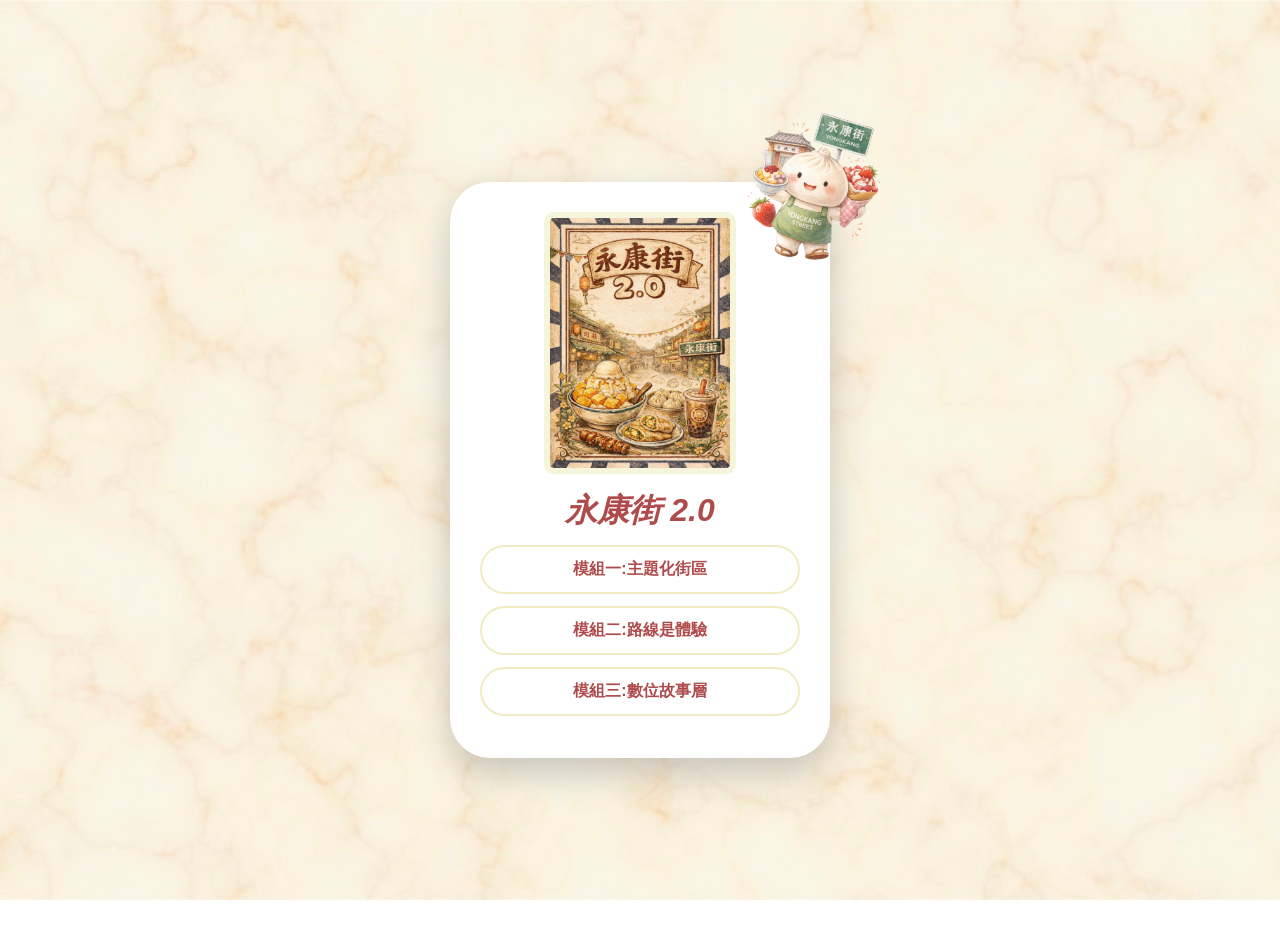
==== index.html @ 4e1fce0c "Add files via upload" ====
<!DOCTYPE html>
<html lang="zh-TW">
<head>
    <meta charset="UTF-8">
    <meta name="viewport" content="width=device-width, initial-scale=1.0">
    <title>永康街 2.0</title>
    <link rel="stylesheet" href="css/main.css">
</head>
<body>

    <div class="card">
        <img src="images/新海報.jpg" class="profile-img" alt="我的頭貼">
        <div class="aa">
        <h1><span class="highlight">永康街 2.0</span></h1>
        </div>
       

        <div class="links">
            <a href="about.html">模組一:主題化街區</a>
            <a href="MyDreams.html">模組二:路線是體驗</a>
            <a href="dreamStarter.html">模組三:數位故事層</a>
        </div>
    </div>

</body>
</html>
---- css/main.css ----
/* 基礎外觀 */
body {
    background-image: url('../images/米色.jpg');
    background-size: cover;
    background-repeat: no-repeat;
    background-attachment: fixed;
    font-family: "微軟正黑體", "Microsoft JhengHei", sans-serif;
    display: flex;
    justify-content: center;
    align-items: center;
    min-height: 100vh;
    margin: 0;
    padding: 20px;
}

/* 卡片框架 */
.card {
    background: white;
    /* 改成 90%，在手機上會留一點邊邊；但在電腦上最大只會到 380px */
    width: 90%; 
    max-width: 380px; 
    
    padding: 30px;
    border-radius: 40px;
    box-shadow: 0 15px 35px rgba(127, 126, 126, 0.4);
    text-align: center;
    box-sizing: border-box; /* 確保 padding 不會把卡片撐破 */
}

/* 首頁大頭貼 */
.profile-img {
    width: 180px;
    height: 250px;
    border-radius: 10px; /* Adjust border-radius for a rectangular shape */
    border: 6px solid #F5F5DC;
    object-fit: cover;
    margin-bottom: 20px;
    transition: 0.5s;
}

.profile-img:hover {
    transform: scale(1.08); 
    box-shadow: 0 0 30px 5px rgba(195, 195, 195, 0.8);
}

/* 文字風格 */
h1, h2 { color: #AF4B4B; margin-bottom: 10px; }
p { color: #AF4B4B; line-height: 1.6; margin: 5px 0; }
.highlight { color: #AF4B4B; font-weight: bold; }

.aa{
    margin-top: -30px;
    font-style: italic;
}

/* 按鈕選單樣式 (首頁與返回鍵共用) */
.links a, .back-btn {
    display: block;
    text-decoration: none;
    background: #fff;
    color: #AF4B4B;
    padding: 12px;
    margin: 12px 0;
    border-radius: 50px;
    border: 2px solid  #f0ebc1;
    font-weight: bold;
    transition: 0.3s;
}

.links a:hover, .back-btn:hover {
    transform: translateY(-5px); /* 往上跳一下 */
    background: #b5a65b;
    color: white;
    box-shadow: 0 5px 15px rgba(248, 244, 196, 0.5);
}

/* 分頁內容排版  */
.section-title {
    border-bottom: 2px dashed #ffcad4;
    padding-bottom: 10px;
    margin-bottom: 20px;
    display: inline-block;
}

ul {
    text-align: left;
    color: #AF4B4B;
    padding-left: 20px;
    list-style: none;
}

li { margin-bottom: 10px; }
li::before { content: "🌸 "; color: #AF4B4B; } /* 用小花當列表符號 */

/*照片展示*/
.polaroid-gallery {
    display: flex;
    flex-wrap: wrap;         /* 空間不夠會自動換行 */
    justify-content: center; /* 居中對齊 */
    gap: 15px;               /* 照片間距 */
    margin: 25px 0;
}

.polaroid-item {
    background: white;
    padding: 6px 6px 22px 6px; /* 底部留白多一點像拍立得 */
    box-shadow: 0 4px 10px rgba(0,0,0,0.1);
    transition: all 0.3s ease;
    width: 90px;             /* 縮小寬度，讓卡片塞得下 */
    box-sizing: border-box;
}

.polaroid-item img {
    width: 100%;             /* 圖片填滿小卡片 */
    height: 90px;            /* 固定高度讓照片整齊 */
    object-fit: cover;       /* 防止照片壓扁 */
    border-radius: 4px;
}

/* 讓照片隨意歪斜 */
.rotate-left { transform: rotate(-6deg); }
.rotate-right { transform: rotate(6deg); }

/* 碰觸照片時的放大與發光 */
.polaroid-item:hover {
    transform: rotate(0deg) scale(1.3); /* 變正並放大 */
    z-index: 10;                        /* 浮在最上面 */
    box-shadow: 0 10px 25px rgba(255, 182, 193, 0.8); /* 強烈粉色發光 */
    cursor: pointer;
}

/* 心得區塊微調 */
.thoughts {
    text-align: left;
    font-size: 0.9rem;
    color: #888;
    background: #fff9fa;
    padding: 15px;
    border-radius: 20px;
    margin-top: 15px;
}

/* --- 大學必做四件事 --- */

/* 設定四個框框的排列方式 (2x2 網格) */
.dreams-container {
    display: grid;
    grid-template-columns: 1fr 1fr; /* 兩欄 */
    gap: 15px;                      /* 框框之間的間距 */
    margin: 25px 0;
    perspective: 1000px;           /* 增加一點點立體感 */
}

/* 框框的基本樣子*/
.dream-item {
    background-color: #fdfdfd;      
    border: 2px solid #fff0f3;
    padding: 15px;
    border-radius: 20px;
    transition: all 0.4s cubic-bezier(0.175, 0.885, 0.32, 1.275); /* 讓放大縮小有彈性的感覺 */
    cursor: pointer;
    box-shadow: 0 4px 10px rgba(0,0,0,0.02);
}

/* 框框裡的文字設定 */
.dream-item h3 {
    font-size: 1rem;
    color: #AF4B4B;
    margin-bottom: 8px;
}

.dream-item p {
    font-size: 14px;
    color: #6f6f6f;
}

/* 滑鼠移上去放大並變色 */
.dream-item:hover {
    transform: scale(1.2);          /* 放大 1.2 倍 */
    z-index: 10;                     /* 確保放大的框框會浮在最上面，不會被蓋住 */
    box-shadow: 0 10px 25px rgba(0,0,0,0.1);
}

/* 四種不同的透明底色 (滑鼠移上去才顯現) */
.pink-bg:hover { background-color: rgba(255, 182, 193, 0.7) !important; }
.blue-bg:hover { background-color: rgba(185, 226, 255, 0.7) !important; }
.yellow-bg:hover { background-color: rgba(255, 243, 176, 0.7) !important; }
.green-bg:hover { background-color: rgba(200, 240, 200, 0.7) !important; }

/* 放大時文字變白比較清楚 */
.dream-item:hover h3, .dream-item:hover p {
    color: #555;
}

/* --- 始於足下 --- */

.plan-timeline {
    margin: 30px 0;
    text-align: left; /* 讓計畫內容靠左好閱讀 */
}

/* 每個步驟的框框 */
.plan-step {
   background: linear-gradient(135deg, #ffffff 0%, #fdf9e8 100%);
    border: 2px solid #f0e2b2;
    border-radius: 25px;
    padding: 20px;
    margin-bottom: 20px;
    position: relative;
    transition: all 0.4s ease; /* 滑順的動畫 */
    cursor: pointer;
}

/* 步驟標籤 */
.step-tag {
    background-color: #c47979;
    color: white;
    padding: 4px 12px;
    border-radius: 10px;
    font-size: 0.7rem;
    font-weight: bold;
    display: inline-block;
    margin-bottom: 8px;
}

.plan-step h3 {
    font-size: 1.1rem;
    color: #867e64;
    margin-bottom: 5px;
}

.plan-step p {
    font-size: 0.85rem;
    color: #888;
}

/* 移上去後放大並產生漸層發光底色 */
.plan-step:hover {
    transform: scale(1.05); 
    z-index: 5;
    background: linear-gradient(135deg, #ffffff 0%, #fdf9e8 100%);
    border-color: #b5a65b;
    box-shadow: 0 10px 25px rgba(181, 166, 91, 0.2); 
}



/* 放大時文字顏色稍微加深 */
.plan-step:hover h3 { color: #6d664d;}
.plan-step:hover p { color: #867e64; }

/* 新增的海報卡片樣式 */
.plan-step.poster-card {
    background-color: white;
    padding: 15px;
    border-radius: 15px;
    box-shadow: 0 5px 15px rgba(0,0,0,0.1);
    text-align: center;
}

.poster-card .poster-image {
    width: 150px; /* 設置海報圖片的寬度 */
    height: 225px; /* 設置海報圖片的高度，形成長方形直立式 */
    object-fit: cover; /* 確保圖片填充，不失真 */
    border-radius: 10px;
    margin-bottom: 10px;
}


/* 當螢幕很小時的微調 */
@media (max-width: 350px) {
    .card {
        padding: 20px; /* 縮小內距，留給內容更多空間 */
    }
    
    /* 讓大學四件事的框框變成一整排，不要擠在兩排 */
    .dreams-container {
        grid-template-columns: 1fr; /* 變成一欄 */
    }

    .polaroid-item {
        width: 100%; /* 拍立得照片在超小手機上變大張一點 */
        max-width: 120px;
    }
}
/* 基礎外觀 */
body {
    background-image: url('../images/米色.jpg');
    background-size: cover;
    background-repeat: no-repeat;
    background-attachment: fixed;
    font-family: "微軟正黑體", "Microsoft JhengHei", sans-serif;
    display: flex;
    justify-content: center;
    align-items: center;
    min-height: 100vh;
    margin: 0;
    padding: 20px;
}

/* 頁面包裹容器：處理卡片與插圖的並排 */
.page-container {
    display: flex;
    align-items: center;
    justify-content: center;
    gap: 50px; /* 插圖與卡片的間距 */
    max-width: 1000px;
    width: 100%;
}

/* 側邊插圖樣式 */
.side-decoration {
    flex: 0 0 250px; /* 固定插圖寬度 */
    display: flex;
    justify-content: center;
    animation: floating 4s ease-in-out infinite; /* 加入漂浮動畫 */
}

.side-decoration img {
    width: 100%;
    height: auto;
    filter: drop-shadow(0 10px 15px rgba(181, 166, 91, 0.3)); /* 橄欖金色的陰影 */
}

/* 漂浮動畫腳本 */
@keyframes floating {
    0% { transform: translateY(0px) rotate(0deg); }
    50% { transform: translateY(-20px) rotate(2deg); }
    100% { transform: translateY(0px) rotate(0deg); }
}

/* 卡片框架 */
.card {
    background: white;
    width: 100%; 
    max-width: 380px; 
    padding: 30px;
    border-radius: 40px;
    box-shadow: 0 15px 35px rgba(127, 126, 126, 0.4);
    text-align: center;
    box-sizing: border-box;
    position: relative;
    z-index: 2;
    position: relative;
}

.card::before {
    content: "";
    position: absolute;
    top: -90px;
    right: -80px;
    width: 200px;
    height: 200px;
    background: url('../images/變異-.png') no-repeat center/contain;
    z-index: 1;
    transform: rotate(15deg);
}

/* 文字風格 */
h1, h2 { color: #AF4B4B; margin-bottom: 10px; }
p { color: #AF4B4B; line-height: 1.6; margin: 5px 0; }
.aa { font-style: italic; color: #b5a65b; }

/* 按鈕選單樣式 */
.links a {
    display: block;
    text-decoration: none;
    background: #fff;
    color: #AF4B4B;
    padding: 12px;
    margin: 12px 0;
    border-radius: 50px;
    border: 2px solid #f0ebc1;
    font-weight: bold;
    transition: 0.3s;
}

.links a:hover {
    transform: translateY(-5px);
    background: #b5a65b;
    color: white;
    box-shadow: 0 5px 15px rgba(181, 166, 91, 0.4);
}

/* 心得區塊 */
.thoughts {
    text-align: left;
    font-size: 0.95rem;
    color: #888;
    background: linear-gradient(135deg, #ffffff 0%, #fdf9e8 100%);
    padding: 20px;
    border-radius: 25px;
    border: 1px solid #f0e2b2;
}

/* 始於足下步驟框 (保留備用) */
.plan-step {
   background: linear-gradient(135deg, #ffffff 0%, #fdf9e8 100%);
   border: 2px solid #f0e2b2;
   border-radius: 25px;
   padding: 20px;
   margin-bottom: 20px;
   transition: 0.4s ease;
}

.plan-step:hover {
    transform: scale(1.05);
    border-color: #b5a65b;
    box-shadow: 0 10px 25px rgba(181, 166, 91, 0.2);
}

/* 響應式微調：手機版時插圖消失，確保卡片置中 */
@media (max-width: 768px) {
    .page-container {
        flex-direction: column;
        gap: 20px;
    }
    .side-decoration {
        flex: 0 0 auto;
        width: 150px; /* 手機版插圖變小並移到上方 */
    }
    /* 或者你也可以在手機版直接隱藏插圖： display: none; */
}
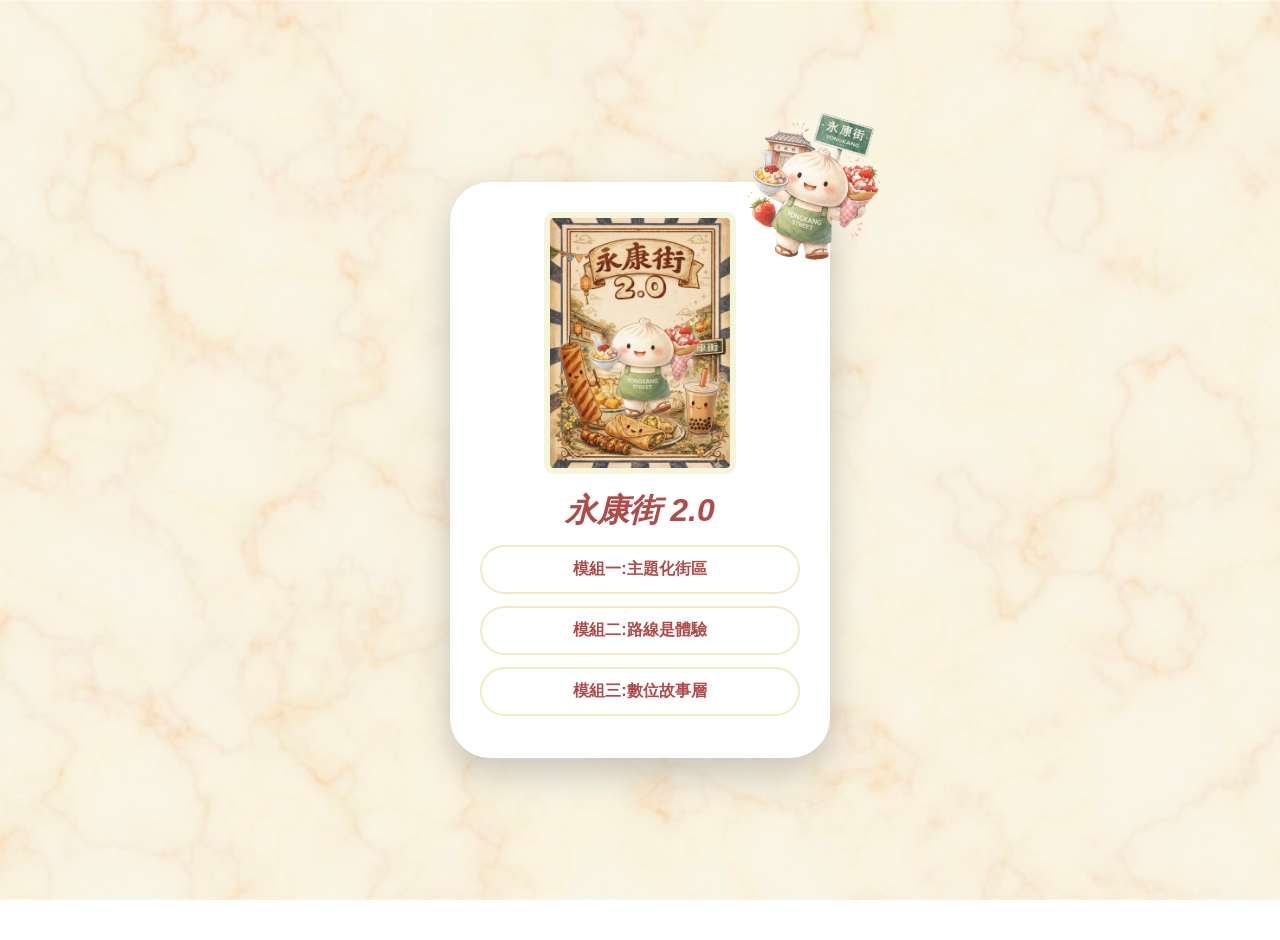
==== commit 9426a81e: "Add files via upload" ====
--- a/index.html
+++ b/index.html
@@ -2,14 +2,14 @@
 <html lang="zh-TW">
 <head>
     <meta charset="UTF-8">
-    <meta name="viewport" content="width=device-width, initial-scale=1.0">
+    <meta name="viewport" content="width=device-width, initial-scale=1.0, maximum-scale=3.0, user-scalable=yes">
     <title>永康街 2.0</title>
     <link rel="stylesheet" href="css/main.css">
 </head>
 <body>
 
     <div class="card">
-        <img src="images/新海報.jpg" class="profile-img" alt="我的頭貼">
+        <img src="images/包子.jpg" class="profile-img" alt="我的頭貼">
         <div class="aa">
         <h1><span class="highlight">永康街 2.0</span></h1>
         </div>
--- a/css/main.css
+++ b/css/main.css
@@ -11,6 +11,7 @@
     min-height: 100vh;
     margin: 0;
     padding: 20px;
+    overflow-x: hidden;
 }
 
 /* 卡片框架 */
@@ -420,4 +421,14 @@
         width: 150px; /* 手機版插圖變小並移到上方 */
     }
     /* 或者你也可以在手機版直接隱藏插圖： display: none; */
+    .card {
+  transition: transform 0.3s ease; /* 增加平滑動畫 */
+}
+
+/* 在手機上，利用 :active 模擬手指按下的縮放感 */
+.card:active {
+  transform: scale(1.05); /* 放大 1.05 倍 */
+  z-index: 10;            /* 確保放大時不會被隔壁卡片遮住 */
+  box-shadow: 0 10px 20px rgba(0,0,0,0.2); /* 增加陰影提升立體感 */
+}
 }
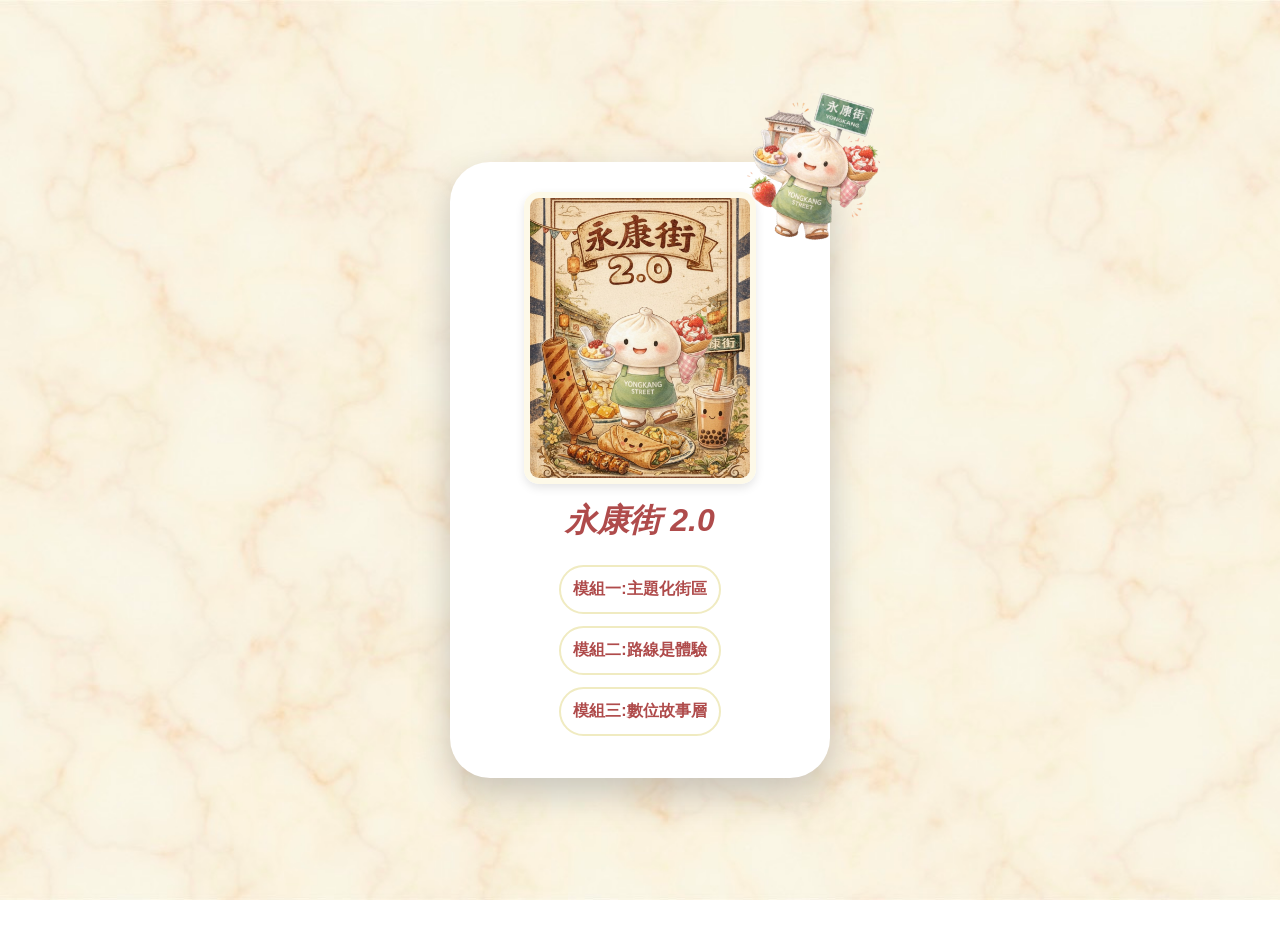
==== commit 8c0d6c3b: "Add files via upload" ====
--- a/index.html
+++ b/index.html
@@ -1,26 +1,53 @@
-<!DOCTYPE html>
-<html lang="zh-TW">
-<head>
-    <meta charset="UTF-8">
-    <meta name="viewport" content="width=device-width, initial-scale=1.0, maximum-scale=3.0, user-scalable=yes">
-    <title>永康街 2.0</title>
-    <link rel="stylesheet" href="css/main.css">
-</head>
-<body>
-
-    <div class="card">
-        <img src="images/包子.jpg" class="profile-img" alt="我的頭貼">
-        <div class="aa">
-        <h1><span class="highlight">永康街 2.0</span></h1>
-        </div>
-       
-
-        <div class="links">
-            <a href="about.html">模組一:主題化街區</a>
-            <a href="MyDreams.html">模組二:路線是體驗</a>
-            <a href="dreamStarter.html">模組三:數位故事層</a>
-        </div>
-    </div>
-
-</body>
+<!DOCTYPE html>
+<html lang="zh-TW">
+<head>
+    <meta charset="UTF-8">
+    <meta name="viewport" content="width=device-width, initial-scale=1.0, maximum-scale=3.0, user-scalable=yes">
+    <title>永康街 2.0</title>
+    <link rel="stylesheet" href="css/main.css">
+</head>
+<body>
+
+    <div id="overlay" onclick="toggleBigPhoto()"></div>
+
+    <div class="card">
+        <div class="polaroid" id="photo-container" onclick="toggleBigPhoto()">
+            <img src="images/包子.jpg" id="baozi-img" class="profile-img" alt="我的頭貼">
+        </div>
+
+        <div class="aa">
+            <h1><span class="highlight">永康街 2.0</span></h1>
+        </div>
+        
+        <div class="links">
+            <a href="about.html">模組一:主題化街區</a>
+            <a href="MyDreams.html">模組二:路線是體驗</a>
+            <a href="dreamStarter.html">模組三:數位故事層</a>
+        </div>
+    </div>
+
+    <script>
+        // 【在這裡修改你的新照片路徑】
+        const originalPhoto = "images/包子.jpg";
+        const newPhoto = "images/永康歷史.png"; // ← 把這裡換成你新照片的檔名
+
+        function toggleBigPhoto() {
+            const container = document.getElementById('photo-container');
+            const img = document.getElementById('baozi-img');
+            const overlay = document.getElementById('overlay');
+
+            // 切換 CSS class (負責控制放大樣式)
+            container.classList.toggle('expanded-mode');
+            overlay.classList.toggle('active');
+            
+            // 判斷目前是否為放大模式，來更換照片
+            if (container.classList.contains('expanded-mode')) {
+                img.src = newPhoto;    // 變大時，換成新照片
+            } else {
+                img.src = originalPhoto; // 變小時，換回包子
+            }
+        }
+    </script>
+
+</body>
 </html>
--- a/css/main.css
+++ b/css/main.css
@@ -17,32 +17,97 @@
 /* 卡片框架 */
 .card {
     background: white;
-    /* 改成 90%，在手機上會留一點邊邊；但在電腦上最大只會到 380px */
     width: 90%; 
-    max-width: 380px; 
-    
-    padding: 30px;
-    border-radius: 40px;
-    box-shadow: 0 15px 35px rgba(127, 126, 126, 0.4);
-    text-align: center;
-    box-sizing: border-box; /* 確保 padding 不會把卡片撐破 */
-}
-
-/* 首頁大頭貼 */
+    max-width: 380px; /* 限制寬度，呈現長方形直立感 */
+    padding: 35px 25px;
+    border-radius: 50px; /* 圓潤的邊角 */
+    display: flex;
+    flex-direction: column; /* 強制內容由上而下排列 */
+    align-items: center;
+    box-shadow: 0 20px 40px rgba(0,0,0,0.15);
+}
+
+/* Styling for the images within the flip card */
+/* Styling for the images within the card */
 .profile-img {
-    width: 180px;
-    height: 250px;
-    border-radius: 10px; /* Adjust border-radius for a rectangular shape */
-    border: 6px solid #F5F5DC;
-    object-fit: cover;
-    margin-bottom: 20px;
-    transition: 0.5s;
-}
-
-.profile-img:hover {
-    transform: scale(1.08); 
-    box-shadow: 0 0 30px 5px rgba(195, 195, 195, 0.8);
-}
+    width: 220px; /* Adjust as needed */
+    height: 280px; /* Adjust as needed */
+    border-radius: 15px; /* Makes the image round */
+    object-fit: cover; /* Ensures the image covers the area without distortion */
+   border: 6px solid #fdf9e8; /* 米色邊框 */
+    box-shadow: 0 4px 10px rgba(0,0,0,0.1);
+    transition: all 0.5s ease;
+}
+
+.polaroid.expanded-mode {
+    position: fixed; /* 變成固定定位，脫離卡片 */
+    top: 50%;
+    left: 50%;
+    transform: translate(-50%, -50%) scale(1) !important; /* 移到畫面正中央 */
+    z-index: 1000; /* 確保在最上層 */
+    width: auto; /* 寬度解除限制 */
+    height: auto;
+    border: none; /* 移除外框 */
+}
+
+/* 放大模式下的圖片樣式 */
+.polaroid.expanded-mode .profile-img {
+    width: 85vw;  /* 寬度佔螢幕的 85% */
+    height: 85vh; /* 高度佔螢幕的 85% */
+    max-width: 600px; /* 最大不超過 600px (避免電腦版太大) */
+    max-height: 800px;
+    object-fit: contain; /* 確保整張照片都看得到，不會被裁切 */
+    border-radius: 20px;
+    border: 10px solid #fff; /* 放大時給它一個白框 */
+    box-shadow: 0 20px 50px rgba(0,0,0,0.5); /* 強烈的立體陰影 */
+    cursor: zoom-out; /* 游標變成縮小樣式 */
+}
+
+
+/* --- 新增：背景遮罩層樣式 --- */
+#overlay {
+    position: fixed;
+    top: 0;
+    left: 0;
+    width: 100%;
+    height: 100%;
+    background-color: rgba(0, 0, 0, 0.7); /* 半透明黑色背景 */
+    z-index: 999; /* 在放大照片下面一層 */
+    opacity: 0; /* 預設隱藏 */
+    pointer-events: none; /* 預設不擋住點擊 */
+    transition: opacity 0.5s ease;
+}
+
+/* 當遮罩層啟動時 */
+#overlay.active {
+    opacity: 1;
+    pointer-events: auto; /* 啟動時可以接收點擊 (點背景關閉) */
+    backdrop-filter: blur(5px); /* (選用) 讓背景模糊，質感加分 */
+}
+
+.polaroid {
+   transition: all 0.5s cubic-bezier(0.175, 0.885, 0.32, 1.275); /* 增加彈性跳動感 */
+    cursor: pointer;
+    display: inline-block;
+    border-radius: 15px;
+}
+
+.polaroid:active {
+    transform: scale(1.1);
+    box-shadow: 0 10px 25px rgba(255, 182, 193, 0.8); /* Strong pink glow */
+    z-index: 10;
+    position: relative; /* Ensure z-index is respected */
+}
+
+.polaroid:hover, .polaroid:active {
+    transform: scale(1.02); /* 放大 1.1 倍 */
+    z-index: 10;
+    /* 產生發光效果：使用淡金色或粉色 */
+    filter: drop-shadow(0 0 15px rgba(255, 221, 0, 0.474)); 
+    box-shadow: 0 10px 30px rgba(175, 75, 75, 0.3); /* 增加底部的陰影層次 */
+}
+
+
 
 /* 文字風格 */
 h1, h2 { color: #AF4B4B; margin-bottom: 10px; }
@@ -50,7 +115,7 @@
 .highlight { color: #AF4B4B; font-weight: bold; }
 
 .aa{
-    margin-top: -30px;
+    margin-top:-10px;
     font-style: italic;
 }
 
@@ -62,10 +127,11 @@
     color: #AF4B4B;
     padding: 12px;
     margin: 12px 0;
-    border-radius: 50px;
+    border-radius: 0px;
     border: 2px solid  #f0ebc1;
     font-weight: bold;
     transition: 0.3s;
+    
 }
 
 .links a:hover, .back-btn:hover {
@@ -112,23 +178,21 @@
 }
 
 .polaroid-item img {
-    width: 100%;             /* 圖片填滿小卡片 */
+    width: 10%;             /* 圖片填滿小卡片 */
     height: 90px;            /* 固定高度讓照片整齊 */
     object-fit: cover;       /* 防止照片壓扁 */
     border-radius: 4px;
-}
+
+}
+
+
 
 /* 讓照片隨意歪斜 */
 .rotate-left { transform: rotate(-6deg); }
 .rotate-right { transform: rotate(6deg); }
 
 /* 碰觸照片時的放大與發光 */
-.polaroid-item:hover {
-    transform: rotate(0deg) scale(1.3); /* 變正並放大 */
-    z-index: 10;                        /* 浮在最上面 */
-    box-shadow: 0 10px 25px rgba(255, 182, 193, 0.8); /* 強烈粉色發光 */
-    cursor: pointer;
-}
+
 
 /* 心得區塊微調 */
 .thoughts {
@@ -145,11 +209,10 @@
 
 /* 設定四個框框的排列方式 (2x2 網格) */
 .dreams-container {
-    display: grid;
-    grid-template-columns: 1fr 1fr; /* 兩欄 */
+    display: flex;
+    flex-direction: column;/* 兩欄 */
     gap: 15px;                      /* 框框之間的間距 */
-    margin: 25px 0;
-    perspective: 1000px;           /* 增加一點點立體感 */
+    width:100%          /* 增加一點點立體感 */
 }
 
 /* 框框的基本樣子*/
@@ -211,6 +274,8 @@
     transition: all 0.4s ease; /* 滑順的動畫 */
     cursor: pointer;
 }
+
+
 
 /* 步驟標籤 */
 .step-tag {
@@ -412,23 +477,94 @@
 
 /* 響應式微調：手機版時插圖消失，確保卡片置中 */
 @media (max-width: 768px) {
-    .page-container {
-        flex-direction: column;
-        gap: 20px;
+   @media (max-width: 480px) {
+    .card {
+        padding: 20px 15px; /* 手機版內距縮小 */
     }
-    .side-decoration {
-        flex: 0 0 auto;
-        width: 150px; /* 手機版插圖變小並移到上方 */
+    h1 {
+        font-size: 1.5rem; /* 手機標題縮小一點點 */
     }
-    /* 或者你也可以在手機版直接隱藏插圖： display: none; */
-    .card {
-  transition: transform 0.3s ease; /* 增加平滑動畫 */
-}
-
-/* 在手機上，利用 :active 模擬手指按下的縮放感 */
-.card:active {
-  transform: scale(1.05); /* 放大 1.05 倍 */
-  z-index: 10;            /* 確保放大時不會被隔壁卡片遮住 */
-  box-shadow: 0 10px 20px rgba(0,0,0,0.2); /* 增加陰影提升立體感 */
-}
+    .links a {
+        font-size: 0.9rem; /* 手機按鈕文字縮小 */
+        padding: 10px;
+    }
+}
+
+/* 按鈕樣式 */
+.links a {
+    display: block;
+    text-decoration: none;
+    background: #fff;
+    color: #AF4B4B;
+    padding: 12px;
+    margin: 10px 0;
+    border-radius: 50px;
+    border: 2px solid #f0ebc1;
+    font-weight: bold;
+    transition: 0.3s;
+    width: 200px;
+}
+
+.links a:hover {
+    background: #b5a65b;
+    color: white;
+}
+}
+
+/* --- 背景遮罩層 (這層才是霧) --- */
+#overlay {
+    position: fixed;
+    top: 0;
+    left: 0;
+    width: 100%;
+    height: 100%;
+   background: transparent !important;
+    z-index: 999;
+    opacity: 0;
+    pointer-events: none;
+    transition: opacity 0.4s ease;
+    
+    /* 強制拔除所有模糊指令 */
+    backdrop-filter: none !important;
+    -webkit-backdrop-filter: none !important;
+}
+
+#overlay.active {
+    opacity: 1;
+    pointer-events: auto;
+}
+
+/* --- 故事卡片容器 (放大模式) --- */
+.polaroid.expanded-mode {
+   position: fixed !important;
+    top: 50% !important;
+    left: 50% !important;
+    transform: translate(-50%, -50%) !important;
+    z-index: 1000 !important;
+    width: 90vw !important; 
+    height: 90vh !important;
+    max-width: 800px !important; 
+    display: flex;
+    justify-content: center;
+    align-items: center;
+}
+
+/* --- 放大後的圖片本體 (強制清晰) --- */
+.polaroid.expanded-mode .profile-img {
+    width: auto !important;
+    height: auto !important;
+    max-width: 100% !important;
+    max-height: 100% !important;
+    
+    border: 5px solid white !important; /* 白框 */
+    box-shadow: 0 20px 80px rgba(0,0,0,0.6) !important;
+    border-radius: 10px !important;
+
+    /* 清除所有模糊濾鏡 */
+    filter: none !important;
+    -webkit-filter: blur(0px) !important;
+    
+    /* 銳利化處理 */
+    image-rendering: -webkit-optimize-contrast;
+    image-rendering: crisp-edges;
 }
